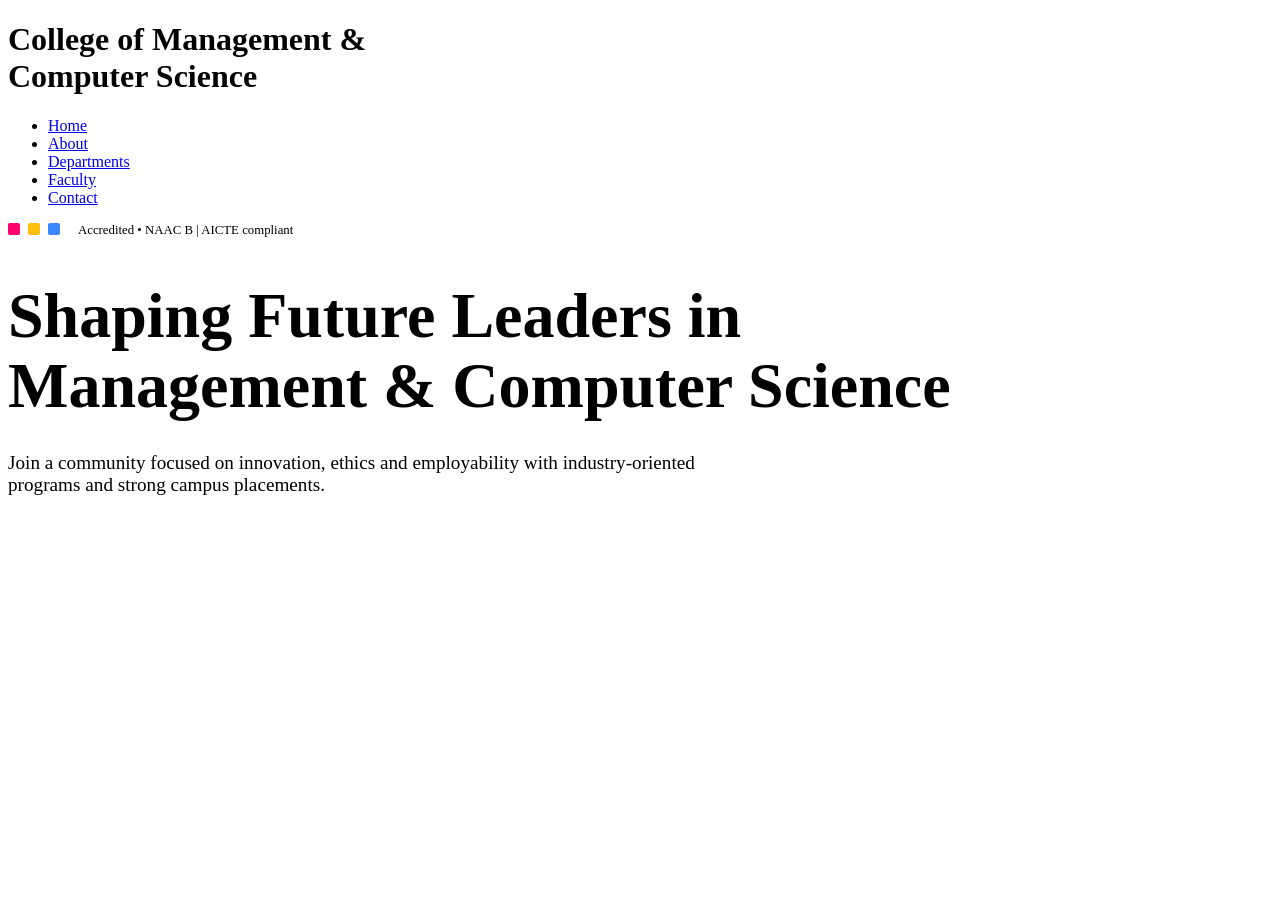
==== index.html @ 6430ed72 "Add files via upload initial upload" ====
<!DOCTYPE html>
<html lang="en">
<head>
    <link rel="stylesheet" href="style.css">
    <title>CMCS Yavatmal | Home</title>
</head>
<body>
    <header>
        <div class="logo"><h1>College of Management & <br>Computer Science</h1></div>
        <nav>
            <ul>
                <li><a href="index.html" target="_blank">Home</a></li>
                <li><a href="about.html" target="_blank">About</a></li>
                <li><a href="department.html" target="_blank">Departments</a></li>
                <li><a href="faculty.html" target="_blank">Faculty</a></li>
                <li><a href="contact.html" target="_blank">Contact</a></li>
            </ul>
        </nav>
    </header>

    <main class="container">
        <div style="margin-bottom: 20px; display: flex; gap: 8px;">
            <div style="width:12px; height:12px; background:#ff006e; border-radius:2px;"></div>
            <div style="width:12px; height:12px; background:#ffbe0b; border-radius:2px;"></div>
            <div style="width:12px; height:12px; background:#3a86ff; border-radius:2px;"></div>
            <span style="font-size: 0.8rem; margin-left: 10px;">Accredited • NAAC B | AICTE compliant</span>
        </div>
        <h1 style="font-size: 4rem; line-height: 1.1; margin-bottom: 30px;">Shaping Future Leaders in <br>Management & Computer Science</h1>
        <p style="font-size: 1.2rem; color: var(--text-dim); max-width: 700px; margin-bottom: 40px;">
            Join a community focused on innovation, ethics and employability with industry-oriented programs and strong campus placements.
        </p>
        <a href="contact.html" target="_blank" style="background:var(--accent-blue); color:white; padding:15px 30px; border-radius:8px; text-decoration:none; font-weight:bold;">Apply for 2026</a>
    </main>
</body>
</html>
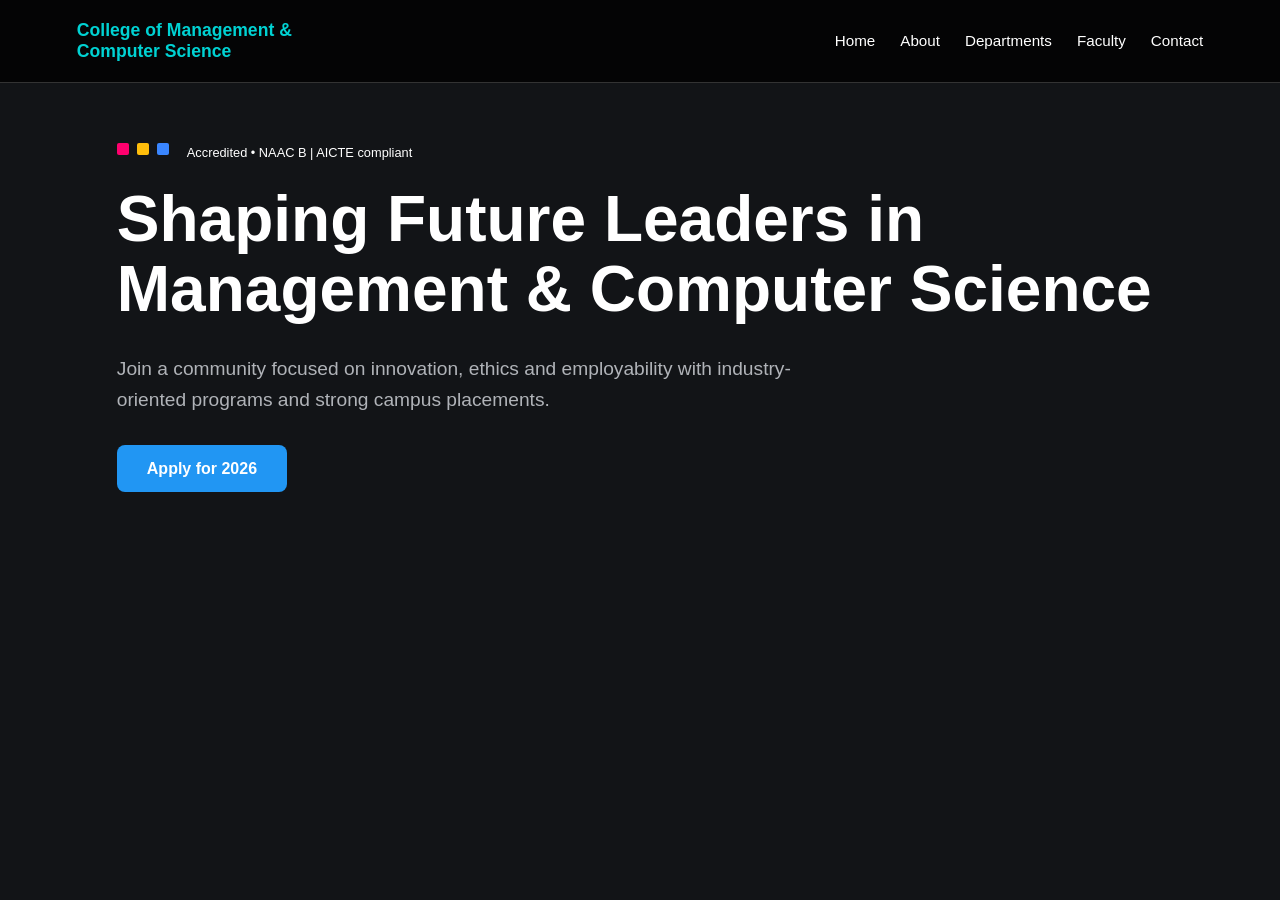
==== commit cddafda9: "Update index.html" ====
--- a/index.html
+++ b/index.html
@@ -5,6 +5,7 @@
     <title>CMCS Yavatmal | Home</title>
 </head>
 <body>
+    
     <header>
         <div class="logo"><h1>College of Management & <br>Computer Science</h1></div>
         <nav>
@@ -32,4 +33,5 @@
         <a href="contact.html" target="_blank" style="background:var(--accent-blue); color:white; padding:15px 30px; border-radius:8px; text-decoration:none; font-weight:bold;">Apply for 2026</a>
     </main>
 </body>
-</html>+
+</html>
--- a/style.css
+++ b/style.css
@@ -0,0 +1,180 @@
+:root {
+    --bg-dark: #121417;
+    --card-bg: #1c1f24;
+    --accent-blue: #2196f3;
+    --accent-cyan: #00d2d3;
+    --text-main: #ffffff;
+    --text-dim: #b0b3b8;
+}
+
+* { margin: 0; padding: 0; box-sizing: border-box; font-family: 'Segoe UI', Tahoma, sans-serif; }
+body { background-color: var(--bg-dark); color: var(--text-main); line-height: 1.6; }
+
+/* Navigation Bar */
+header {
+    display: flex; justify-content: space-between; align-items: center;
+    padding: 20px 6%; background: rgba(0,0,0,0.8);
+    position: sticky; top: 0; z-index: 1000; border-bottom: 1px solid #333;
+}
+.logo h1 { font-size: 1.1rem; line-height: 1.2; color: var(--accent-cyan); }
+nav ul { display: flex; list-style: none; gap: 25px; }
+nav a { text-decoration: none; color: white; font-size: 0.95rem; transition: 0.3s; }
+nav a:hover { color: var(--accent-cyan); }
+
+
+/* Common Layout */
+.container { max-width: 1200px; margin: 0 auto; padding: 60px 6%; }
+.section-title { font-size: 2.5rem; margin-bottom: 30px; border-left: 5px solid var(--accent-blue); padding-left: 20px; }
+.grid-cards { display: grid; grid-template-columns: repeat(auto-fit, minmax(300px, 1fr)); gap: 25px; }
+
+/* Cards & Content */
+.card { background: var(--card-bg); padding: 35px; border-radius: 12px; transition: 0.3s; border: 1px solid transparent; text-decoration: none; color: inherit; }
+.card:hover { transform: translateY(-10px); border-color: var(--accent-blue); box-shadow: 0 10px 30px rgba(0,0,0,0.5); }
+.btn-primary { background: var(--accent-blue); color: white; padding: 12px 25px; border-radius: 6px; text-decoration: none; font-weight: bold; display: inline-block; }
+
+footer { text-align: center; padding: 40px; color: var(--text-dim); border-top: 1px solid #333; margin-top: 50px; font-size: 0.85rem; }
+/* --- Faculty Grid Styles --- */
+.faculty-grid {
+    display: grid;
+    grid-template-columns: repeat(3, 1fr); /* Forces 3 columns horizontally */
+    gap: 30px;
+    margin-top: 40px;
+}
+
+.faculty-card-link {
+    text-decoration: none;
+    color: inherit;
+    display: block;
+}
+
+.faculty-card {
+    background: #1c1f24;
+    padding: 30px;
+    border-radius: 15px;
+    text-align: center;
+    border: 1px solid #333;
+    transition: all 0.3s ease;
+}
+
+.faculty-card:hover {
+    transform: translateY(-10px);
+    border-color: #2196f3;
+}
+
+.image-wrapper {
+    width: 120px;
+    height: 120px;
+    margin: 0 auto 20px;
+    border-radius: 50%;
+    overflow: hidden;
+    border: 3px solid #2196f3;
+}
+
+.image-wrapper img {
+    width: 100%;
+    height: 100%;
+    object-fit: cover;
+}
+
+.faculty-card h4 { color: #fff; margin-bottom: 5px; }
+.faculty-card .role { color: #00d2d3; font-weight: 600; margin-bottom: 15px; }
+
+.view-profile {
+    display: block;
+    color: #2196f3;
+    font-weight: bold;
+    margin-top: 15px;
+}
+/* --- CONTACT PAGE STYLES --- */
+
+/* Grid Layout for Contact Section */
+.contact-grid {
+    display: grid;
+    grid-template-columns: 3fr 2fr; /* Form is wider than Info */
+    gap: 40px;
+    align-items: start;
+}
+
+/* Form Group Spacing */
+.form-group {
+    margin-bottom: 20px;
+}
+
+/* Labels */
+.form-group label {
+    display: block;
+    margin-bottom: 8px;
+    font-size: 0.9rem;
+    color: var(--text-dim);
+    font-weight: 500;
+}
+
+/* Inputs & Textareas */
+.form-input {
+    width: 100%;
+    padding: 14px;
+    background-color: #2c3036; /* Slightly lighter than card bg */
+    border: 1px solid #3a3f48;
+    border-radius: 8px;
+    color: var(--text-main);
+    font-size: 1rem;
+    transition: all 0.3s ease;
+}
+
+/* Input Focus State */
+.form-input:focus {
+    outline: none;
+    border-color: var(--accent-blue);
+    background-color: #343a40;
+    box-shadow: 0 0 0 3px rgba(33, 150, 243, 0.2);
+}
+
+/* Submit Button */
+.btn-submit {
+    width: 100%;
+    padding: 14px;
+    background-color: var(--accent-blue);
+    color: white;
+    border: none;
+    border-radius: 8px;
+    font-size: 1rem;
+    font-weight: 600;
+    cursor: pointer;
+    transition: background 0.3s;
+    margin-top: 10px;
+}
+
+.btn-submit:hover {
+    background-color: var(--accent-cyan);
+    color: #121417; /* Dark text on cyan hover */
+}
+
+/* Info Items (Address/Phone) */
+.info-item {
+    margin-bottom: 20px;
+    padding-bottom: 20px;
+    border-bottom: 1px solid rgba(255,255,255,0.1);
+}
+
+.info-item:last-child {
+    border-bottom: none;
+    margin-bottom: 0;
+    padding-bottom: 0;
+}
+
+.info-item p {
+    color: var(--text-dim);
+    margin-top: 5px;
+    line-height: 1.6;
+}
+
+/* Responsive: Stack columns on mobile */
+@media (max-width: 768px) {
+    .contact-grid {
+        grid-template-columns: 1fr;
+    }
+    
+    .section-title {
+        font-size: 2rem;
+    }
+}
